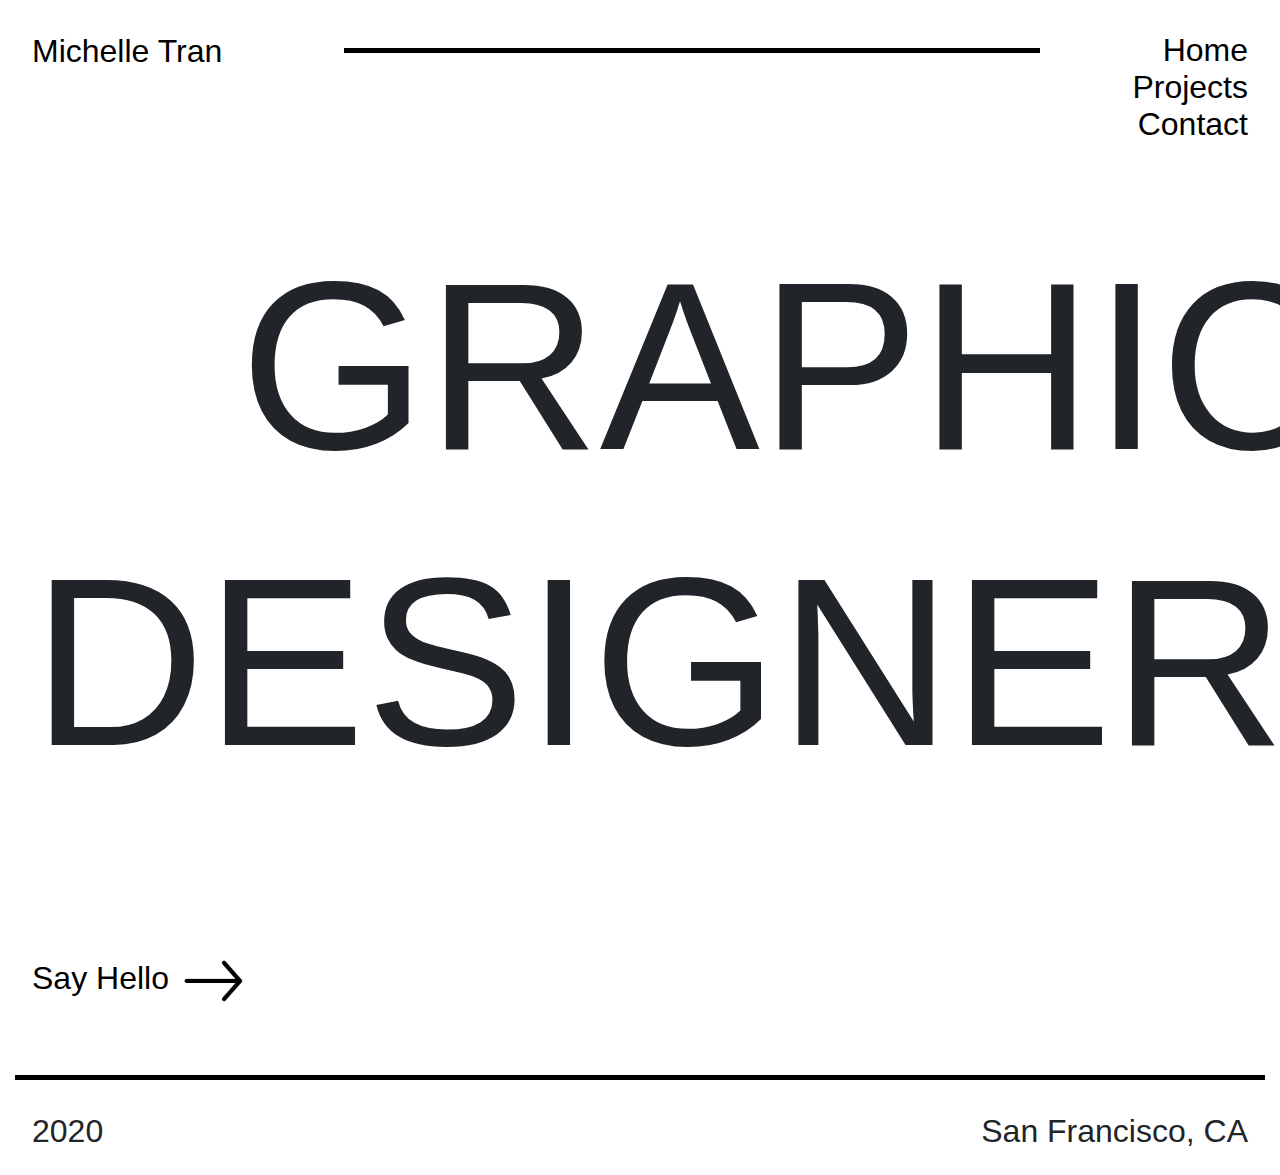
==== index.html @ 8adfe129 "fixed link" ====
<!DOCTYPE html>
<html lang="en">

<head>
    <meta charset="UTF-8">
    <meta name="viewport" content="width=device-width, initial-scale=1.0">
    <meta http-equiv="X-UA-Compatible" content="ie=edge">
    <link rel="stylesheet" href="https://stackpath.bootstrapcdn.com/bootstrap/4.3.1/css/bootstrap.min.css"
        integrity="sha384-ggOyR0iXCbMQv3Xipma34MD+dH/1fQ784/j6cY/iJTQUOhcWr7x9JvoRxT2MZw1T" crossorigin="anonymous">
    <link rel="stylesheet" type="text/css" href="./assets/style/style.css">
    <title>Michelle Tran Portfolio</title>
</head>

<body>
    <nav class="row">
        <div class="col-md-3">
            <h1><a href="./index.html">Michelle Tran</a></h1>
        </div>
        <div class="col-md-7">
            <hr>
        </div>
        <div class="col-md-2">
            <ul>
                <li><a href="./index.html">Home</a></li>
                <li><a href="./assets/pages/portfolio.html">Projects</a></li>
                <li><a href="./assets/pages/contact.html">Contact</a></li>
            </ul>
        </div>
    </nav>
    <main class="container">
        <section class="landing">
            <div class="row">
                <div class="col-10 offset-2">
                    <h2>GRAPHIC</h2>
                </div>
            </div>
            <div class="row">
                <div class="col-11">
                    <h2>DESIGNER</h2>
                </div>
            </div>
        </section>
    </main>
    <footer>
        <section class="row hello">
            <div class="col-sm-4 arrow">
                <a href="mailto:mptran0101@berkeley.edu">
                    <h1>Say Hello
                        <img src="./assets/img/arrow.png" alt="arrow">
                    </h1>
                </a>
            </div>
        </section>
        <section class="footer">
            <div class="col-sm-12">
                <hr>
            </div>
        </section>
        <section class="row footnote">
            <div class="col-sm-2">
                <h1>2020</h1>
            </div>
            <div class="col-sm-3 city">
                <h1>San Francisco, CA</h1>
            </div>
        </section>
    </footer>
    <script type="text/javascript"></script>
</body>
---- assets/style/style.css ----
/* global type */
@font-face {
    font-family: 'CircularStd-Bold';
    src: url('/assets/fonts/CircularStd-Bold.otf') format('otf');
}

@font-face {
    font-family: 'CircularStd-Book';
    src: url('/assets/fonts/CircularStd-Book.otf') format('otf');
}

body {
    margin: 0;
    overflow-x: hidden;
}

/* font sizes */
h1 {
    font-family: 'CircularStd-Book', sans-serif;
    font-size: 2em;
}

h2 {
    font-family: 'CircularStd-Bold', sans-serif;
    font-size: 15em;
}

h3 {
    font-family: 'CircularStd-Book', sans-serif;
    font-size: 3.5em;
}

p {
    font-family: 'CircularStd-Book', sans-serif;
    font-size: 2em;
    line-height: 1.5;
}

a {
    color: black;
}

li {
    font-family: 'CircularStd-Book', sans-serif;
    font-size: 2em;
    list-style: none;
    line-height: 1.15;
    text-align: right;
}

.sub {
    color: #cfcfcf;
    font-size: 0.75em;
}

/* lines & boxes */
.vl {
    border: 3px solid #000000;
    transform: rotate(-90deg);
    vertical-align: center;
}


hr {
    border-top: 5px solid black;
}

.header {
    border-left: 5px solid black;
    padding-left: 1em;
    margin-bottom: 2em;
}

.arrow img {
    width: 20%;
    height: 20%;
}

/* margins */
section[class^="row"] {
    margin-top: 6em;
}

.about, .footer, .footnote {
    margin-top: 0 !important;
}

.intro, .hello {
    height: 100%;
    align-items: center;
    padding: 0 2em 2em 2em;
}

.projects {
    vertical-align: top;
    overflow: hidden;
    align-items: center;
}

.container {
    max-width: 100%;
    padding: 2em;
}

nav {
    justify-content: space-between;
    padding: 2em;
}

.about {
    justify-content: flex-end;
}

.bento img {
    width: 100%;
    vertical-align: center;;
}

.intro p {
    text-align: center;
}

.projects img {
    width: 100%;
    border: 5px solid black;
    box-shadow: 5px 10px black;
    margin-bottom: 2em;
}

.footnote {
    padding: 1em 2em 1em 2em;
    justify-content: space-between;
}

.city {
    text-align: right;
}
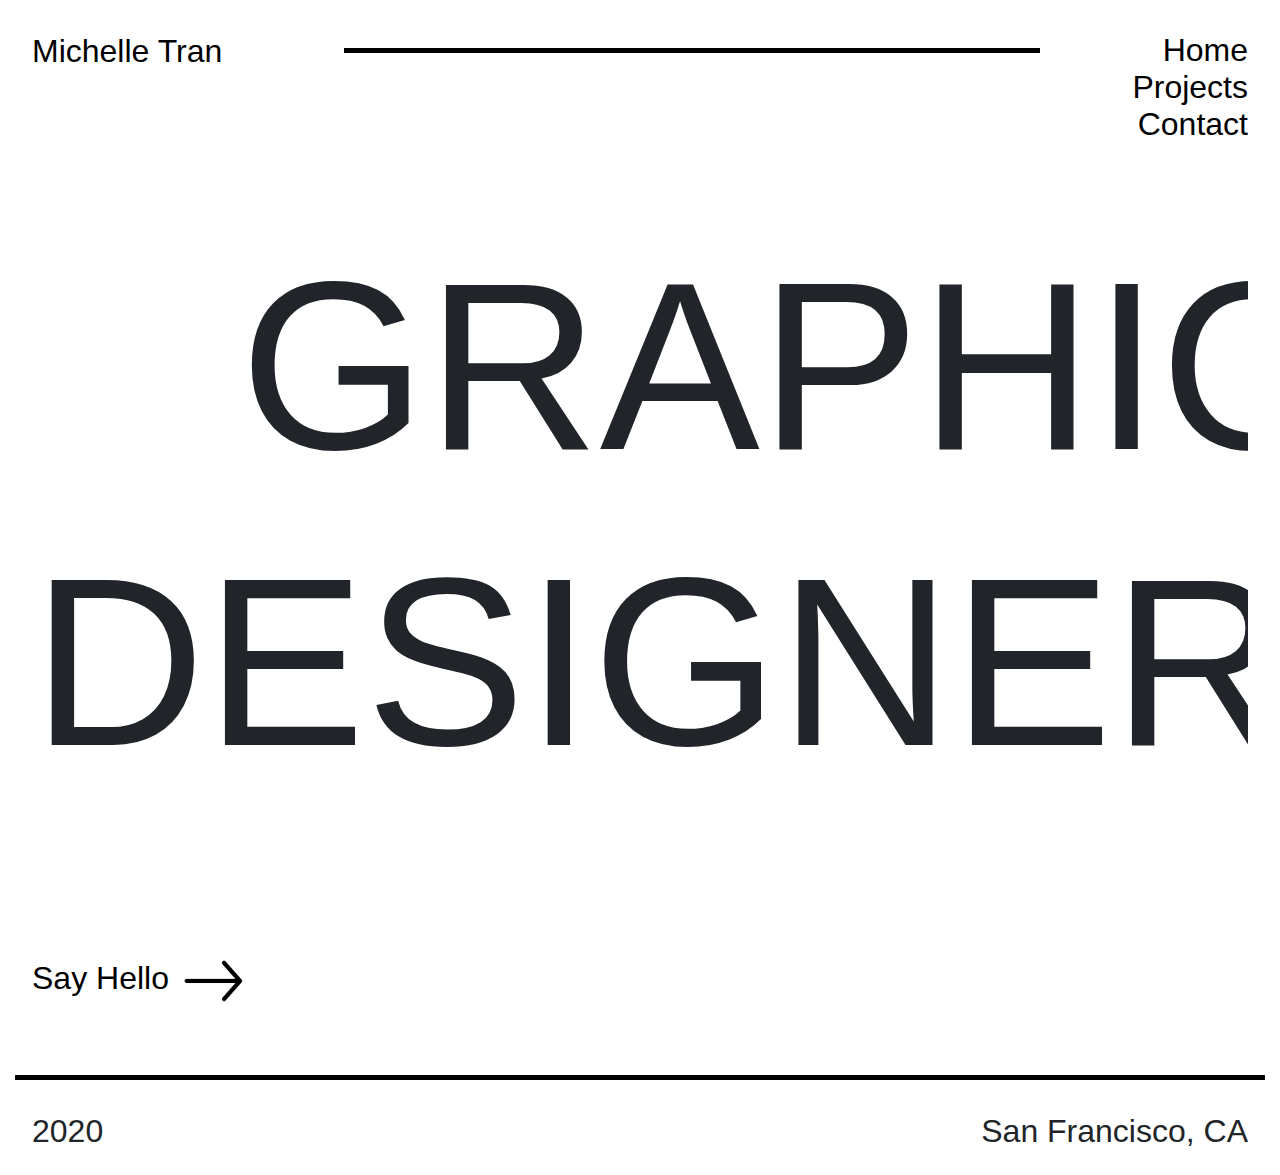
==== commit a1e674fc: "added text effect" ====
--- a/index.html
+++ b/index.html
@@ -30,13 +30,13 @@
     <main class="container">
         <section class="landing">
             <div class="row">
-                <div class="col-10 offset-2">
-                    <h2>GRAPHIC</h2>
+                <div class="col-10 offset-2 text-art">
+                    <h2 title='GRAPHIC'>GRAPHIC</h2>
                 </div>
             </div>
             <div class="row">
-                <div class="col-11">
-                    <h2>DESIGNER</h2>
+                <div class="col-11 text-art">
+                    <h2 title='DESIGNER'>DESIGNER</h2>
                 </div>
             </div>
         </section>
--- a/assets/style/style.css
+++ b/assets/style/style.css
@@ -14,7 +14,16 @@
     overflow-x: hidden;
 }
 
+main {
+    position: relative;
+    min-height: auto;
+}
+
 /* font sizes */
+@media screen and (max-width: 640px) {
+    body{font-size: 50%;}
+}
+
 h1 {
     font-family: 'CircularStd-Book', sans-serif;
     font-size: 2em;
@@ -77,12 +86,20 @@
 }
 
 /* margins */
+.landing {
+    overflow-x: hidden;
+}
+
 section[class^="row"] {
     margin-top: 6em;
 }
 
 .about, .footer, .footnote {
     margin-top: 0 !important;
+}
+
+.about-text {
+    margin-bottom: 2em;
 }
 
 .intro, .hello {
@@ -94,7 +111,9 @@
 .projects {
     vertical-align: top;
     overflow: hidden;
-    align-items: center;
+    justify-content: center;
+    padding-left: 2em;
+    padding-right: 2em;
 }
 
 .container {
@@ -127,6 +146,13 @@
     margin-bottom: 2em;
 }
 
+footer {
+    margin-top: auto;
+    position: relative;
+    bottom: 0;
+    width: 100%;
+}
+
 .footnote {
     padding: 1em 2em 1em 2em;
     justify-content: space-between;
@@ -136,3 +162,62 @@
     text-align: right;
 }
 
+/* snazzy effects */
+.text-art {
+    animation: glitch 1s linear infinite;
+}
+
+@keyframes glitch{
+    2%,64%{
+        transform: translate(2px,0) skew(0deg);
+    }
+    4%,60%{
+        transform: translate(-2px,0) skew(0deg);
+    }
+    62%{
+        transform: translate(0,0) skew(5deg); 
+    }
+}
+
+    div:before,
+    div:after{
+    content: attr(title);
+    position: absolute;
+    left: 0;
+    }
+
+    div:before{
+    animation: glitchTop 1s linear infinite;
+    clip-path: polygon(0 0, 100% 0, 100% 33%, 0 33%);
+    -webkit-clip-path: polygon(0 0, 100% 0, 100% 33%, 0 33%);
+    }
+
+@keyframes glitchTop{
+    2%,64%{
+        transform: translate(2px,-2px);
+    }
+    4%,60%{
+        transform: translate(-2px,2px);
+    }
+    62%{
+        transform: translate(13px,-1px) skew(-13deg); 
+    }
+}
+
+div:after{
+    animation: glitchBotom 1.5s linear infinite;
+    clip-path: polygon(0 67%, 100% 67%, 100% 100%, 0 100%);
+    -webkit-clip-path: polygon(0 67%, 100% 67%, 100% 100%, 0 100%);
+}
+
+@keyframes glitchBotom{
+    2%,64%{
+        transform: translate(-2px,0);
+    }
+    4%,60%{
+        transform: translate(-2px,0);
+    }
+    62%{
+        transform: translate(-22px,5px) skew(21deg); 
+    }
+}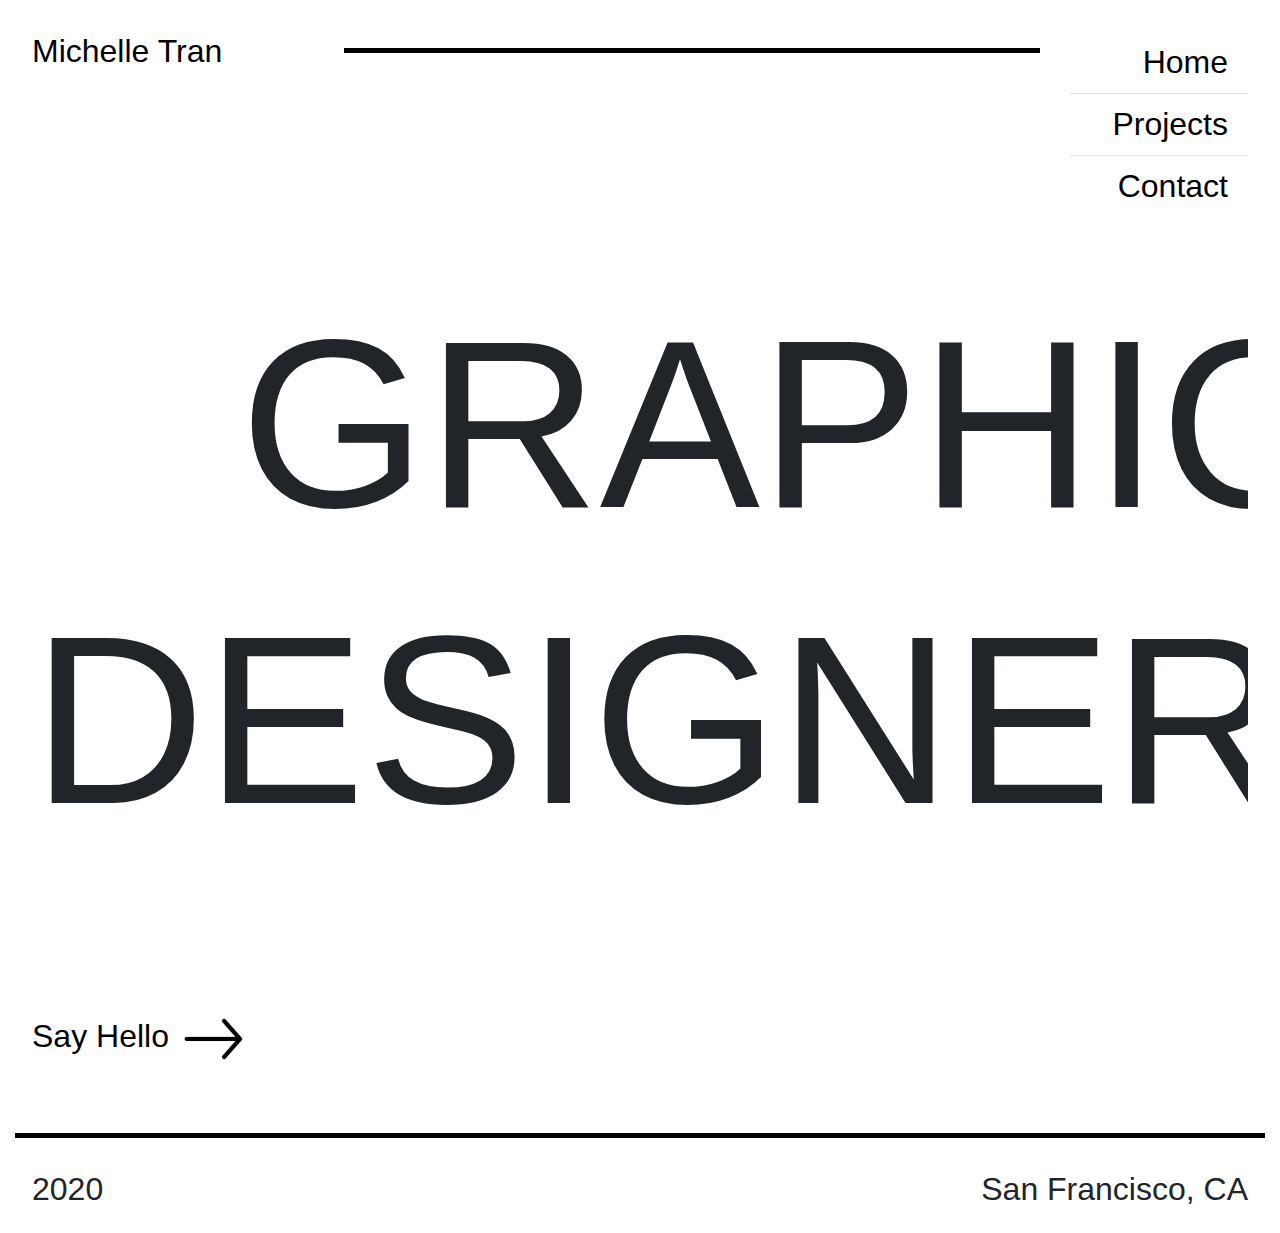
==== commit 0ec92ee9: "added list group component to nav" ====
--- a/index.html
+++ b/index.html
@@ -20,10 +20,10 @@
             <hr>
         </div>
         <div class="col-md-2">
-            <ul>
-                <li><a href="./index.html">Home</a></li>
-                <li><a href="./assets/pages/portfolio.html">Projects</a></li>
-                <li><a href="./assets/pages/contact.html">Contact</a></li>
+            <ul class="list-group list-group-flush">
+                <li class="list-group-item"><a href="./index.html">Home</a></li>
+                <li class="list-group-item"><a href="./assets/pages/portfolio.html">Projects</a></li>
+                <li class="list-group-item"><a href="./assets/pages/contact.html">Contact</a></li>
             </ul>
         </div>
     </nav>
@@ -65,5 +65,4 @@
             </div>
         </section>
     </footer>
-    <script type="text/javascript"></script>
 </body>--- a/assets/style/style.css
+++ b/assets/style/style.css
@@ -22,6 +22,7 @@
 /* font sizes */
 @media screen and (max-width: 640px) {
     body{font-size: 50%;}
+    h2 {font-size: 7em !important;}
 }
 
 h1 {
@@ -86,6 +87,10 @@
 }
 
 /* margins */
+.text-art {
+    text-align: center;
+}
+
 .landing {
     overflow-x: hidden;
 }
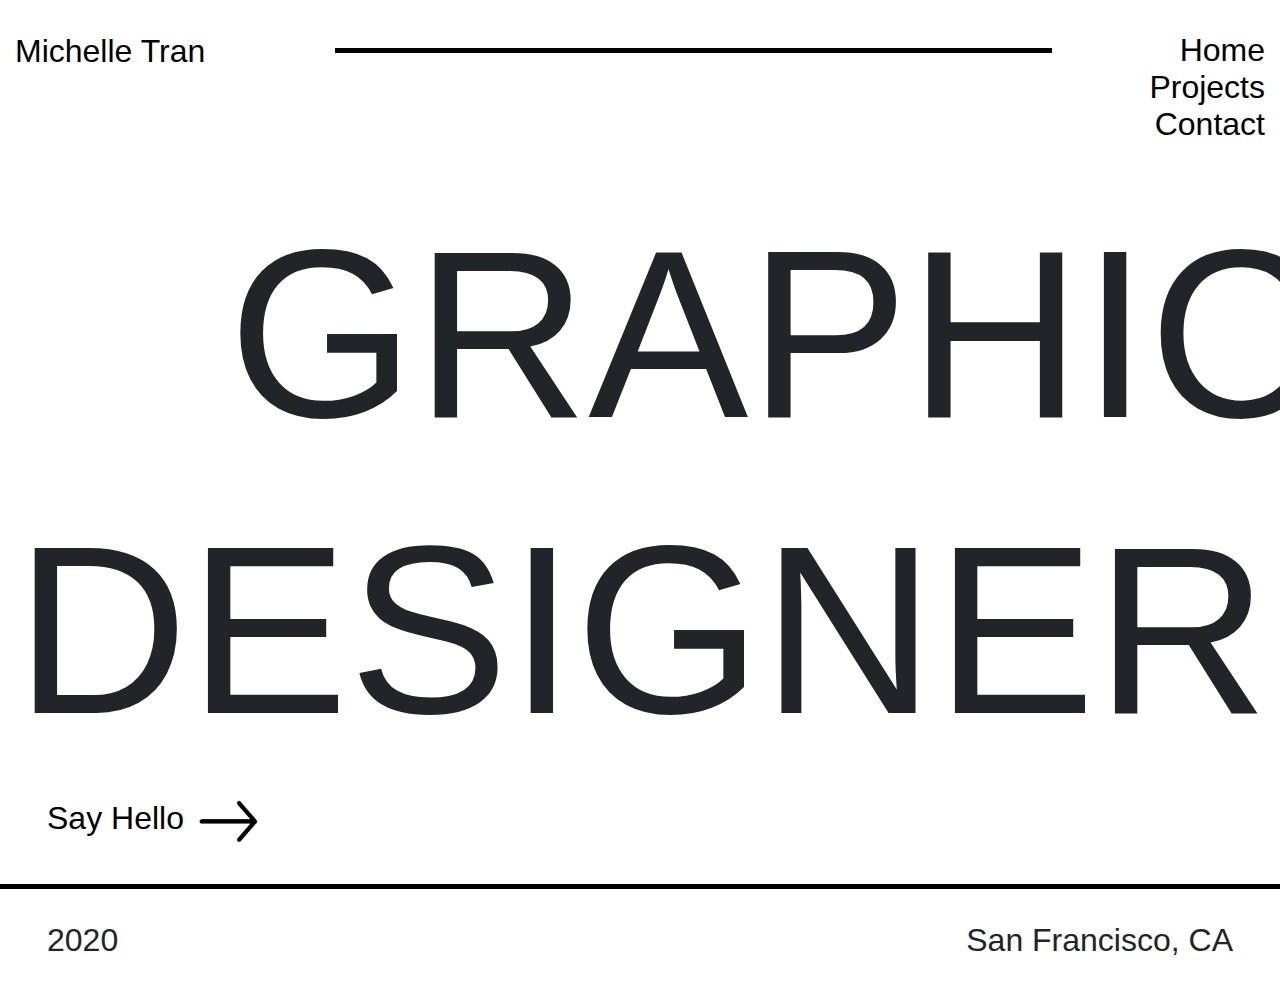
==== commit edfa82f6: "added containers as components, removed list group" ====
--- a/index.html
+++ b/index.html
@@ -12,23 +12,25 @@
 </head>
 
 <body>
-    <nav class="row">
-        <div class="col-md-3">
-            <h1><a href="./index.html">Michelle Tran</a></h1>
-        </div>
-        <div class="col-md-7">
-            <hr>
-        </div>
-        <div class="col-md-2">
-            <ul class="list-group list-group-flush">
-                <li class="list-group-item"><a href="./index.html">Home</a></li>
-                <li class="list-group-item"><a href="./assets/pages/portfolio.html">Projects</a></li>
-                <li class="list-group-item"><a href="./assets/pages/contact.html">Contact</a></li>
-            </ul>
+    <nav class="container">
+        <div class="row">
+            <div class="col-md-3">
+                <h1><a href="./index.html">Michelle Tran</a></h1>
+            </div>
+            <div class="col-md-7">
+                <hr>
+            </div>
+            <div class="col-md-2">
+                <ul>
+                    <li><a href="./index.html">Home</a></li>
+                    <li><a href="./assets/pages/portfolio.html">Projects</a></li>
+                    <li><a href="./assets/pages/contact.html">Contact</a></li>
+                </ul>
+            </div>
         </div>
     </nav>
-    <main class="container">
-        <section class="landing">
+    <main>
+        <section class="landing container">
             <div class="row">
                 <div class="col-10 offset-2 text-art">
                     <h2 title='GRAPHIC'>GRAPHIC</h2>
@@ -41,27 +43,33 @@
             </div>
         </section>
     </main>
-    <footer>
-        <section class="row hello">
-            <div class="col-sm-4 arrow">
-                <a href="mailto:mptran0101@berkeley.edu">
-                    <h1>Say Hello
-                        <img src="./assets/img/arrow.png" alt="arrow">
-                    </h1>
-                </a>
+    <footer class="contact-page">
+        <section class="container">
+            <div class="row hello">
+                <div class="col-sm-4 arrow">
+                    <a href="mailto:mptran0101@berkeley.edu">
+                        <h1>Say Hello
+                            <img src="./assets/img/arrow.png" alt="arrow">
+                        </h1>
+                    </a>
+                </div>
             </div>
         </section>
-        <section class="footer">
-            <div class="col-sm-12">
-                <hr>
+        <section class="container">
+            <div class="row">
+                <div class="col-sm-12 footer-line">
+                    <hr>
+                </div>
             </div>
         </section>
-        <section class="row footnote">
-            <div class="col-sm-2">
-                <h1>2020</h1>
-            </div>
-            <div class="col-sm-3 city">
-                <h1>San Francisco, CA</h1>
+        <section class="container">
+            <div class="row footnote">
+                <div class="col-sm-1">
+                    <h1>2020</h1>
+                </div>
+                <div class="col-sm-3 city">
+                    <h1>San Francisco, CA</h1>
+                </div>
             </div>
         </section>
     </footer>
--- a/assets/style/style.css
+++ b/assets/style/style.css
@@ -16,7 +16,7 @@
 
 main {
     position: relative;
-    min-height: auto;
+    min-height: 55vh;
 }
 
 /* font sizes */
@@ -89,6 +89,7 @@
 /* margins */
 .text-art {
     text-align: center;
+    vertical-align: center;
 }
 
 .landing {
@@ -97,6 +98,7 @@
 
 section[class^="row"] {
     margin-top: 6em;
+    padding: 2em;
 }
 
 .about, .footer, .footnote {
@@ -110,7 +112,16 @@
 .intro, .hello {
     height: 100%;
     align-items: center;
-    padding: 0 2em 2em 2em;
+    padding-left: 2em;
+}
+
+.intro {
+    padding-top: 6em;
+    padding-bottom: 4em;
+}
+
+.about-links {
+    padding-bottom: 6em;
 }
 
 .projects {
@@ -119,11 +130,11 @@
     justify-content: center;
     padding-left: 2em;
     padding-right: 2em;
+    margin-top: 6em;
 }
 
 .container {
     max-width: 100%;
-    padding: 2em;
 }
 
 nav {
@@ -151,11 +162,10 @@
     margin-bottom: 2em;
 }
 
-footer {
-    margin-top: auto;
-    position: relative;
-    bottom: 0;
-    width: 100%;
+
+.container .footer-line {
+    margin: 0;
+    padding: 0;
 }
 
 .footnote {
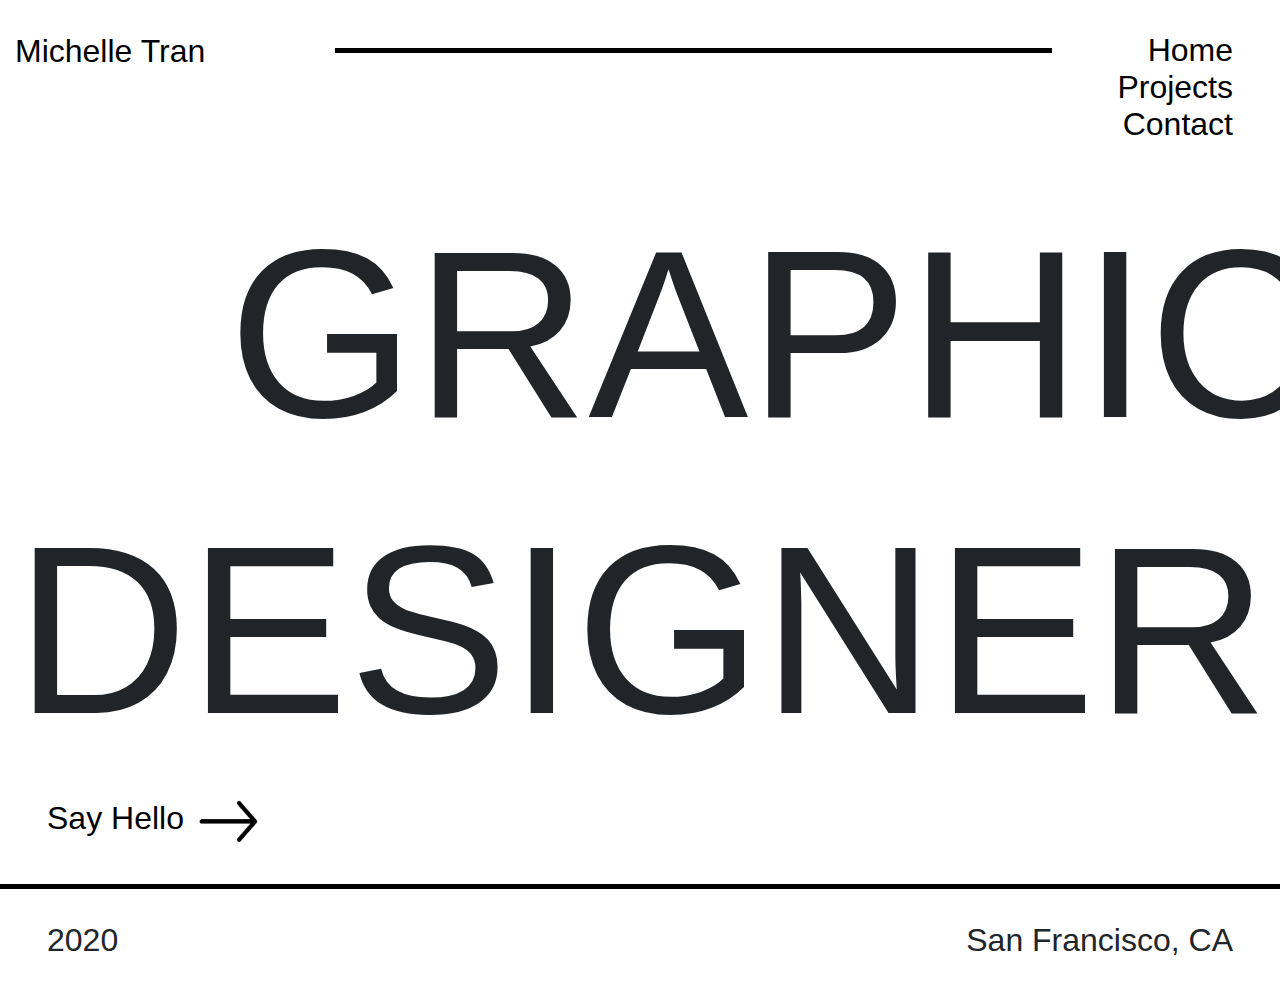
==== commit 2db7b6e5: "responsive nav bar" ====
--- a/index.html
+++ b/index.html
@@ -14,13 +14,13 @@
 <body>
     <nav class="container">
         <div class="row">
-            <div class="col-md-3">
+            <div class="col-3">
                 <h1><a href="./index.html">Michelle Tran</a></h1>
             </div>
-            <div class="col-md-7">
+            <div class="col-7">
                 <hr>
             </div>
-            <div class="col-md-2">
+            <div class="col-2">
                 <ul>
                     <li><a href="./index.html">Home</a></li>
                     <li><a href="./assets/pages/portfolio.html">Projects</a></li>
@@ -64,10 +64,10 @@
         </section>
         <section class="container">
             <div class="row footnote">
-                <div class="col-sm-1">
+                <div class="col-2">
                     <h1>2020</h1>
                 </div>
-                <div class="col-sm-3 city">
+                <div class="col-10 city">
                     <h1>San Francisco, CA</h1>
                 </div>
             </div>
--- a/assets/style/style.css
+++ b/assets/style/style.css
@@ -56,6 +56,11 @@
     list-style: none;
     line-height: 1.15;
     text-align: right;
+}
+
+ul {
+    padding-left: 0;
+    padding-right: 2em;
 }
 
 .sub {
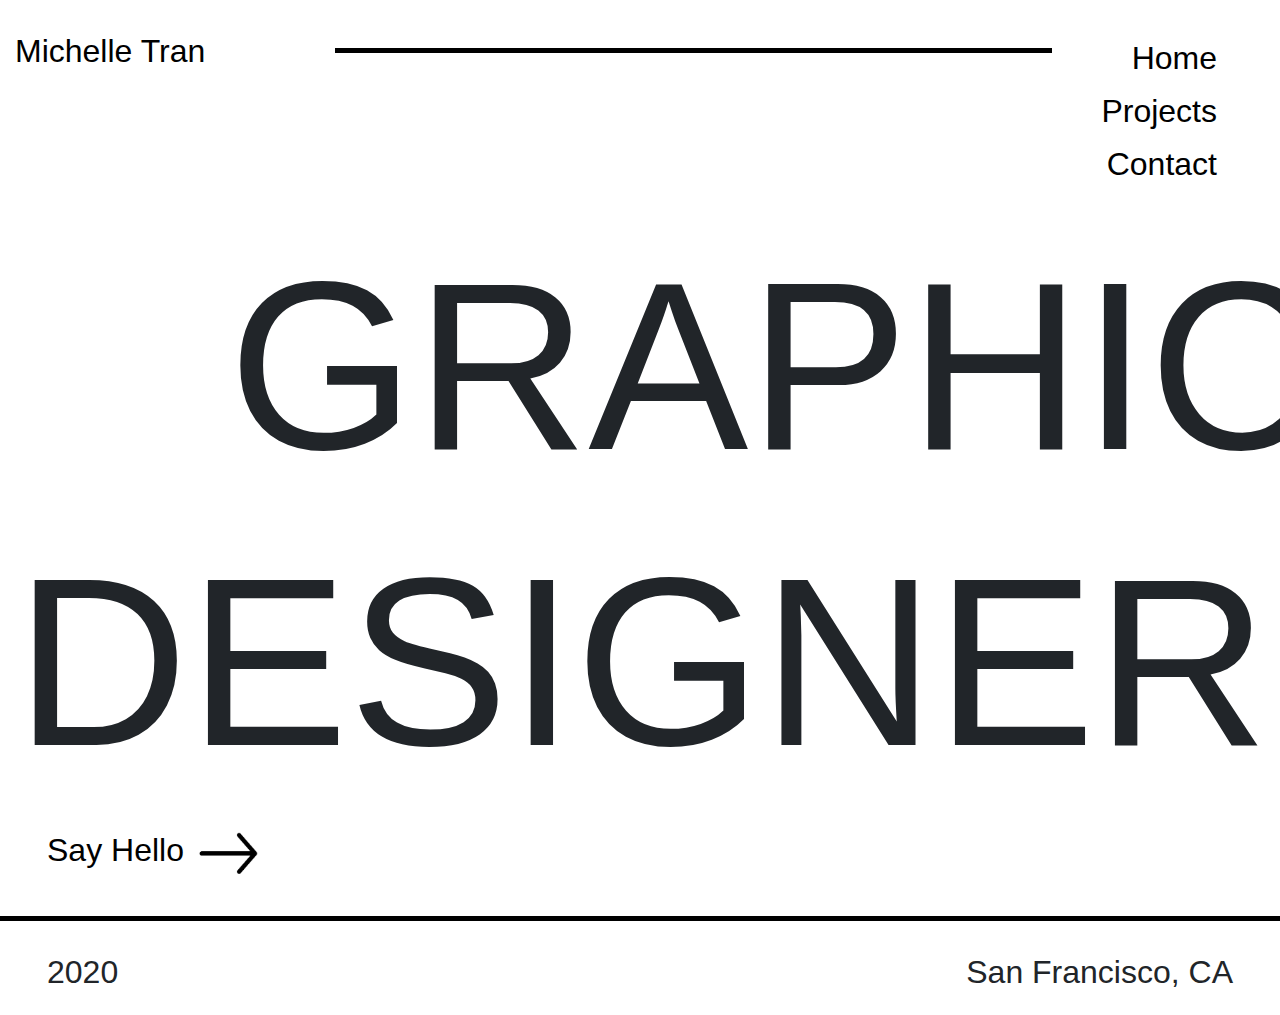
==== commit 7abf2ab2: "added nav component" ====
--- a/index.html
+++ b/index.html
@@ -21,10 +21,13 @@
                 <hr>
             </div>
             <div class="col-2">
-                <ul>
-                    <li><a href="./index.html">Home</a></li>
-                    <li><a href="./assets/pages/portfolio.html">Projects</a></li>
-                    <li><a href="./assets/pages/contact.html">Contact</a></li>
+                <ul class="nav flex-column">
+                    <li class="nav-item">
+                        <a class="nav-link active" href="./index.html">Home</a></li>
+                    <li class="nav-item">
+                        <a class="nav-link" href="./assets/pages/portfolio.html">Projects</a></li>
+                    <li class="nav-item">
+                        <a class="nav-link" href="./assets/pages/contact.html">Contact</a></li>
                 </ul>
             </div>
         </div>
